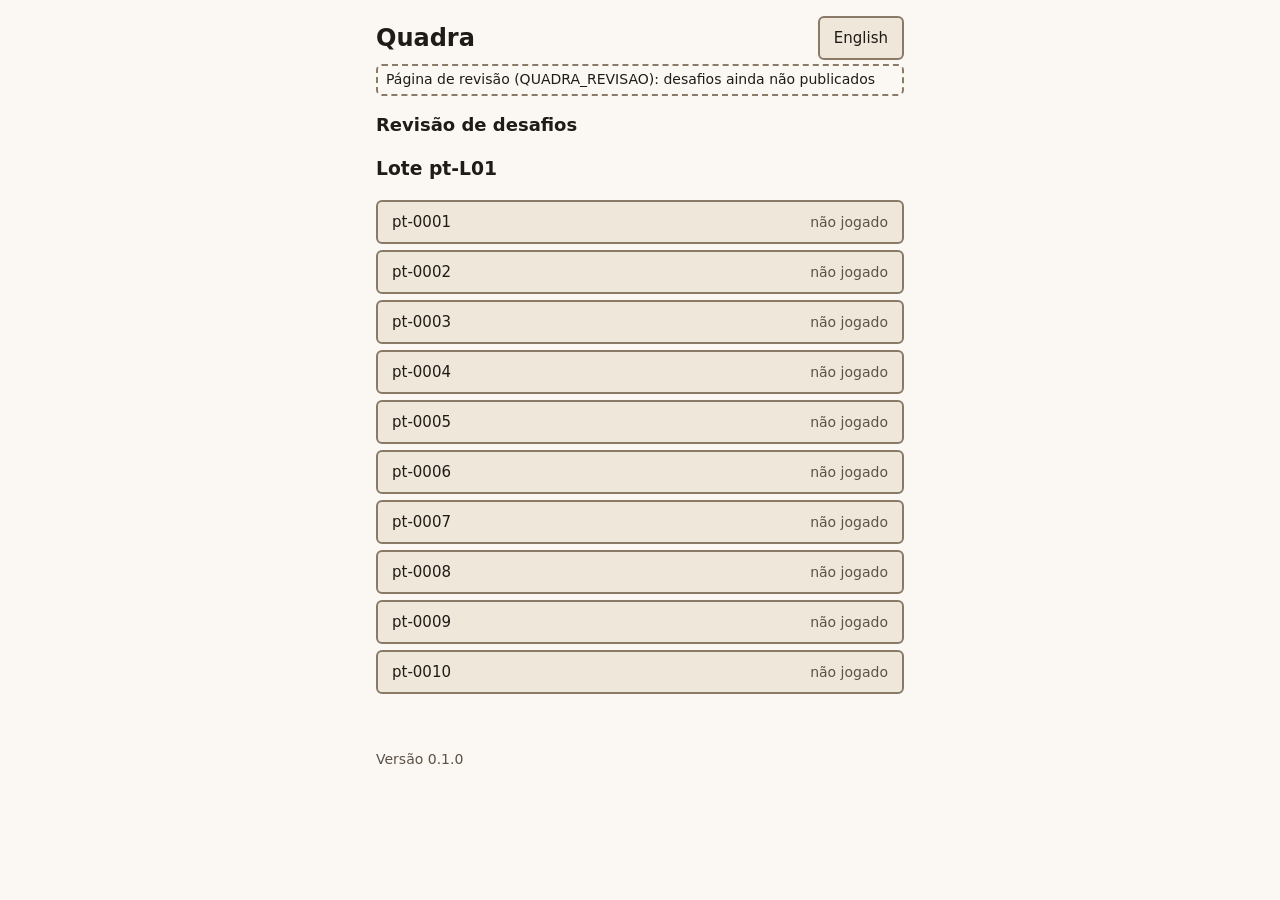
==== revisao/index.html @ 159431f7 "Prévia 1 do Quadra (fase 3, Marco 1): produção em breve e página de revisão às cegas Build de painei" ====
<!doctype html>
<html lang="pt-BR">
  <head>
    <meta charset="UTF-8" />
    <meta name="viewport" content="width=device-width, initial-scale=1" />
    <meta
      http-equiv="Content-Security-Policy"
      content="default-src 'self'; script-src 'self'; style-src 'self'; img-src 'self'; connect-src 'self'; worker-src 'self'; manifest-src 'self'; object-src 'none'; base-uri 'none'; form-action 'none'"
    />
    <!-- Fase de teste: fora dos buscadores. Retirar esta marcação só por decisão do usuário (G3). -->
    <meta name="robots" content="noindex, nofollow" />
    <!-- Favicon provisório próprio (public/favicon.svg): sem ele o navegador pede /favicon.ico e recebe 404. Cabe na CSP (img-src 'self'). -->
    <link rel="icon" type="image/svg+xml" href="./favicon.svg" />
    <title>Quadra</title>
    <script type="module" crossorigin src="./assets/index-BoMwtUjF.js"></script>
    <link rel="stylesheet" crossorigin href="./assets/index-Cbk1GXVR.css">
  </head>
  <body>
    <div id="app"></div>
  </body>
</html>
---- revisao/assets/index-Cbk1GXVR.css ----
:root{--fundo:#fbf8f3;--texto:#1f1b16;--texto-suave:#5c5247;--peca:#efe7da;--peca-borda:#8a7b69;--selecionada:#3b2f25;--sobre-selecionada:#fff;--foco:#b3471d;--nivel-1:#f4b183;--nivel-1-texto:#1a1a1a;--nivel-2:#c0392b;--nivel-2-texto:#fff;--nivel-3:#7a4e2d;--nivel-3-texto:#fff;--nivel-4:#2e2e2e;--nivel-4-texto:#fff}*{box-sizing:border-box}html{--lightningcss-light:initial;--lightningcss-dark: ;color-scheme:light}body{background:var(--fundo);color:var(--texto);margin:0;font:16px/1.4 system-ui,-apple-system,Segoe UI,Roboto,sans-serif}main{max-width:560px;margin:0 auto;padding:8px}h1{margin:0;font-size:24px;line-height:40px}h2{margin:16px 0 8px;font-size:18px}p{margin:8px 0}:focus-visible{outline:3px solid var(--foco);outline-offset:2px}[tabindex="-1"]:focus{outline:none}.cabecalho{justify-content:space-between;align-items:center;gap:8px;display:flex}.rotulo-modo{border:2px dashed var(--peca-borda);border-radius:6px;margin:4px 0 8px;padding:4px 8px;font-size:14px}.rodape{color:var(--texto-suave);margin-top:24px;font-size:14px}.botao{border:2px solid var(--peca-borda);background:var(--peca);min-height:44px;color:var(--texto);font:inherit;cursor:pointer;border-radius:6px;padding:8px 14px;font-size:15px}.botao.primario{border-color:var(--selecionada);background:var(--selecionada);color:var(--sobre-selecionada);font-weight:700}.botao[aria-disabled=true]{color:var(--texto-suave);cursor:default;border-style:dashed}.botao.primario[aria-disabled=true]{background:var(--peca)}.lista{gap:6px;margin:0;padding:0;list-style:none;display:grid}.item-lista{text-align:left;justify-content:space-between;align-items:center;gap:8px;width:100%;display:flex}.item-situacao{color:var(--texto-suave);font-size:14px}.dica{margin:8px 0 4px}.erros{align-items:center;gap:8px;margin:4px 0 8px;display:flex}.marcas-erro{letter-spacing:2px}.grupos:empty{display:none}.grupo{text-align:center;border-radius:6px;flex-direction:column;justify-content:center;align-items:center;min-height:56px;margin-bottom:6px;padding:4px 6px;line-height:1.2;display:flex}.grupo-nivel{gap:6px;font-size:12px;display:flex}.grupo-nome{font-size:14px}.grupo-palavras{font-size:12px}.grupo.nivel-1{background:var(--nivel-1);color:var(--nivel-1-texto)}.grupo.nivel-2{background:var(--nivel-2);color:var(--nivel-2-texto)}.grupo.nivel-3{background:var(--nivel-3);color:var(--nivel-3-texto)}.grupo.nivel-4{background:var(--nivel-4);color:var(--nivel-4-texto)}.grade{grid-template-columns:repeat(4,minmax(0,1fr));grid-auto-rows:56px;gap:6px;display:grid}.grade:empty{display:none}.peca{border:2px solid var(--peca-borda);background:var(--peca);min-width:0;color:var(--texto);font:inherit;text-align:center;word-break:keep-all;-webkit-hyphens:manual;hyphens:manual;cursor:pointer;border-radius:6px;justify-content:center;align-items:center;padding:2px;font-weight:700;line-height:1.15;display:flex;overflow:hidden}.peca.selecionada{border-color:var(--selecionada);background:var(--selecionada);color:var(--sobre-selecionada);box-shadow:inset 0 0 0 3px var(--sobre-selecionada)}.tam-15 .peca{font-size:15px}.tam-14 .peca{font-size:14px}.tam-13 .peca{font-size:13px}.tam-12 .peca{font-size:12px}.tam-11 .peca{font-size:11px}.mensagem{min-height:24px;margin:8px 0}.acoes{gap:6px;margin:8px 0;display:flex}.acoes .botao{flex:1;padding-left:6px;padding-right:6px}.acoes-fim{flex-wrap:wrap;gap:6px;margin:8px 0;display:flex}.confirmacao{border:2px solid var(--selecionada);border-radius:6px;margin:8px 0;padding:8px}.confirmacao .acoes{margin-bottom:0}.emojis{margin:8px 0;font-size:22px;line-height:1.3}.campo{margin:12px 0 4px;display:block}.texto-livre{border:2px solid var(--peca-borda);background:var(--fundo);width:100%;min-height:88px;color:var(--texto);font:inherit;border-radius:6px;padding:8px;display:block}@media (min-width:600px){main{padding:16px}.grade{grid-auto-rows:72px}}
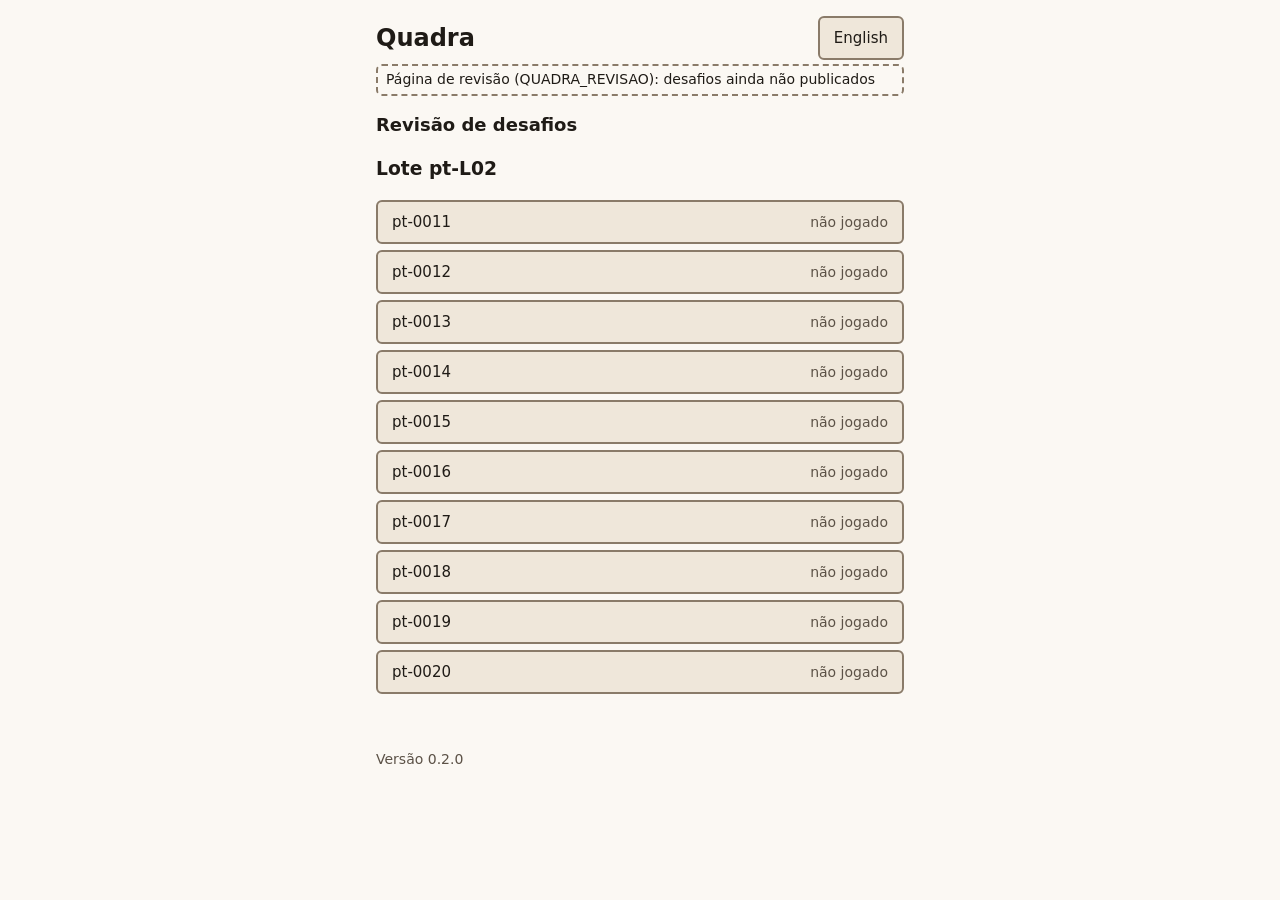
==== commit 74fffca7: "Prévia 2 do Quadra (fase 4): produção em breve com PWA e revisão dos lotes pt-L02 e en-L01 Build de " ====
--- a/revisao/index.html
+++ b/revisao/index.html
@@ -11,9 +11,12 @@
     <meta name="robots" content="noindex, nofollow" />
     <!-- Favicon provisório próprio (public/favicon.svg): sem ele o navegador pede /favicon.ico e recebe 404. Cabe na CSP (img-src 'self'). -->
     <link rel="icon" type="image/svg+xml" href="./favicon.svg" />
+    <!-- PWA: o link do manifesto entra só pelo plugin (nos modos sem plugin daria 404). theme-color e apple-touch-icon valem em todos os modos (public/ é copiado em todos). -->
+    <meta name="theme-color" content="#FBF8F3" />
+    <link rel="apple-touch-icon" href="./icone-180.png" />
     <title>Quadra</title>
-    <script type="module" crossorigin src="./assets/index-BoMwtUjF.js"></script>
-    <link rel="stylesheet" crossorigin href="./assets/index-Cbk1GXVR.css">
+    <script type="module" crossorigin src="./assets/index-DFW7UfcZ.js"></script>
+    <link rel="stylesheet" crossorigin href="./assets/index-DOQFc3HQ.css">
   </head>
   <body>
     <div id="app"></div>
--- a/revisao/assets/index-DOQFc3HQ.css
+++ b/revisao/assets/index-DOQFc3HQ.css
@@ -0,0 +1 @@
+:root{--fundo:#fbf8f3;--texto:#1f1b16;--texto-suave:#5c5247;--peca:#efe7da;--peca-borda:#8a7b69;--selecionada:#3b2f25;--sobre-selecionada:#fff;--foco:#b3471d;--nivel-1:#f4b183;--nivel-1-texto:#1a1a1a;--nivel-2:#c0392b;--nivel-2-texto:#fff;--nivel-3:#7a4e2d;--nivel-3-texto:#fff;--nivel-4:#2e2e2e;--nivel-4-texto:#fff}*{box-sizing:border-box}html{--lightningcss-light:initial;--lightningcss-dark: ;color-scheme:light}body{background:var(--fundo);color:var(--texto);margin:0;font:16px/1.4 system-ui,-apple-system,Segoe UI,Roboto,sans-serif}main{max-width:560px;margin:0 auto;padding:8px}h1{margin:0;font-size:24px;line-height:40px}h2{margin:16px 0 8px;font-size:18px}p{margin:8px 0}:focus-visible{outline:3px solid var(--foco);outline-offset:2px}[tabindex="-1"]:focus{outline:none}.cabecalho{flex-wrap:wrap;justify-content:space-between;align-items:center;gap:8px;display:flex}.rotulo-modo{border:2px dashed var(--peca-borda);border-radius:6px;margin:4px 0 8px;padding:4px 8px;font-size:14px}.rodape{color:var(--texto-suave);margin-top:24px;font-size:14px}.botao{border:2px solid var(--peca-borda);background:var(--peca);min-height:44px;color:var(--texto);font:inherit;cursor:pointer;border-radius:6px;padding:8px 14px;font-size:15px}.botao.primario{border-color:var(--selecionada);background:var(--selecionada);color:var(--sobre-selecionada);font-weight:700}.botao[aria-disabled=true]{color:var(--texto-suave);cursor:default;border-style:dashed}.botao.primario[aria-disabled=true]{background:var(--peca)}.lista{gap:6px;margin:0;padding:0;list-style:none;display:grid}.item-lista{text-align:left;justify-content:space-between;align-items:center;gap:8px;width:100%;display:flex}.item-situacao{color:var(--texto-suave);font-size:14px}.dica{margin:8px 0 4px}.erros{align-items:center;gap:8px;margin:4px 0 8px;display:flex}.marcas-erro{letter-spacing:2px}.grupos:empty{display:none}.grupo{text-align:center;border-radius:6px;flex-direction:column;justify-content:center;align-items:center;min-height:56px;margin-bottom:6px;padding:4px 6px;line-height:1.2;display:flex}.grupo-nivel{gap:6px;font-size:12px;display:flex}.grupo-nome{overflow-wrap:anywhere;font-size:14px}.grupo-palavras{overflow-wrap:anywhere;font-size:12px}.grupo.nivel-1{background:var(--nivel-1);color:var(--nivel-1-texto)}.grupo.nivel-2{background:var(--nivel-2);color:var(--nivel-2-texto)}.grupo.nivel-3{background:var(--nivel-3);color:var(--nivel-3-texto)}.grupo.nivel-4{background:var(--nivel-4);color:var(--nivel-4-texto)}.grade{grid-template-columns:repeat(4,minmax(0,1fr));grid-auto-rows:56px;gap:6px;display:grid}.grade:empty{display:none}.peca{border:2px solid var(--peca-borda);background:var(--peca);min-width:0;color:var(--texto);font:inherit;text-align:center;word-break:keep-all;-webkit-hyphens:manual;hyphens:manual;cursor:pointer;border-radius:6px;justify-content:center;align-items:center;padding:2px;font-weight:700;line-height:1.15;display:flex;overflow:hidden}.peca.selecionada{border-color:var(--selecionada);background:var(--selecionada);color:var(--sobre-selecionada);box-shadow:inset 0 0 0 3px var(--sobre-selecionada)}.tam-15 .peca{font-size:15px}.tam-14 .peca{font-size:14px}.tam-13 .peca{font-size:13px}.tam-12 .peca{font-size:12px}.tam-11 .peca{font-size:11px}.mensagem{min-height:24px;margin:8px 0}.acoes{flex-wrap:wrap;gap:6px;margin:8px 0;display:flex}.acoes .botao{flex:1;padding-left:6px;padding-right:6px}.acoes-fim{flex-wrap:wrap;gap:6px;margin:8px 0;display:flex}.confirmacao{border:2px solid var(--selecionada);border-radius:6px;margin:8px 0;padding:8px}.confirmacao .acoes{margin-bottom:0}.emojis{margin:8px 0;font-size:22px;line-height:1.3}.campo{margin:12px 0 4px;display:block}.texto-livre{border:2px solid var(--peca-borda);background:var(--fundo);width:100%;min-height:88px;color:var(--texto);font:inherit;border-radius:6px;padding:8px;display:block}@media (min-width:600px){main{padding:16px}.grade{grid-auto-rows:72px}}.numero{color:var(--texto-suave);margin:4px 0;font-size:14px}.avisos:empty,.aviso-versao:empty{display:none}.aviso-versao{border:2px solid var(--selecionada);border-radius:6px;margin:4px 0;padding:8px;font-size:14px}.aviso-versao p{margin:0 0 6px}.aviso-versao .acoes{margin:0}.aviso{border:2px solid var(--peca-borda);border-radius:6px;margin:4px 0;padding:6px 8px;font-size:14px}.rotulo-modo[hidden]{display:none}.estatisticas{grid-template-columns:repeat(auto-fit,minmax(72px,1fr));gap:6px;margin:8px 0;display:grid}.estatistica{text-align:center}.estatistica dt{color:var(--texto-suave);overflow-wrap:anywhere;font-size:12px}.estatistica dd{margin:0;font-size:20px;font-weight:700}.contagem{color:var(--texto-suave)}.novo-dia{border:2px solid var(--selecionada);border-radius:6px;margin:8px 0;padding:8px}.novo-dia .botao{width:100%}.navegacao{flex-wrap:wrap;gap:6px;margin:4px 0 8px;display:flex}.navegacao .botao{flex:auto;padding:8px;font-size:14px}.dialogo{border:2px solid var(--selecionada);background:var(--fundo);width:calc(100% - 16px);max-width:520px;max-height:calc(100% - 16px);color:var(--texto);border-radius:8px;padding:16px;overflow:auto}.dialogo::backdrop{background:#1f1b1699}.dialogo h2{margin-top:0}.dialogo ol{margin:8px 0;padding-left:24px}.dialogo li{margin:4px 0}.legenda{gap:6px;margin:8px 0;padding:0;list-style:none;display:grid}.legenda .grupo{flex-direction:row;gap:8px;min-height:44px;margin:0;font-size:14px;font-weight:700}.distribuicao{grid-template-columns:repeat(auto-fit,minmax(88px,1fr));gap:6px;margin:8px 0;display:grid}.dialogo .versao{color:var(--texto-suave);font-size:14px}.dialogo .acoes-fim .botao{flex:1}
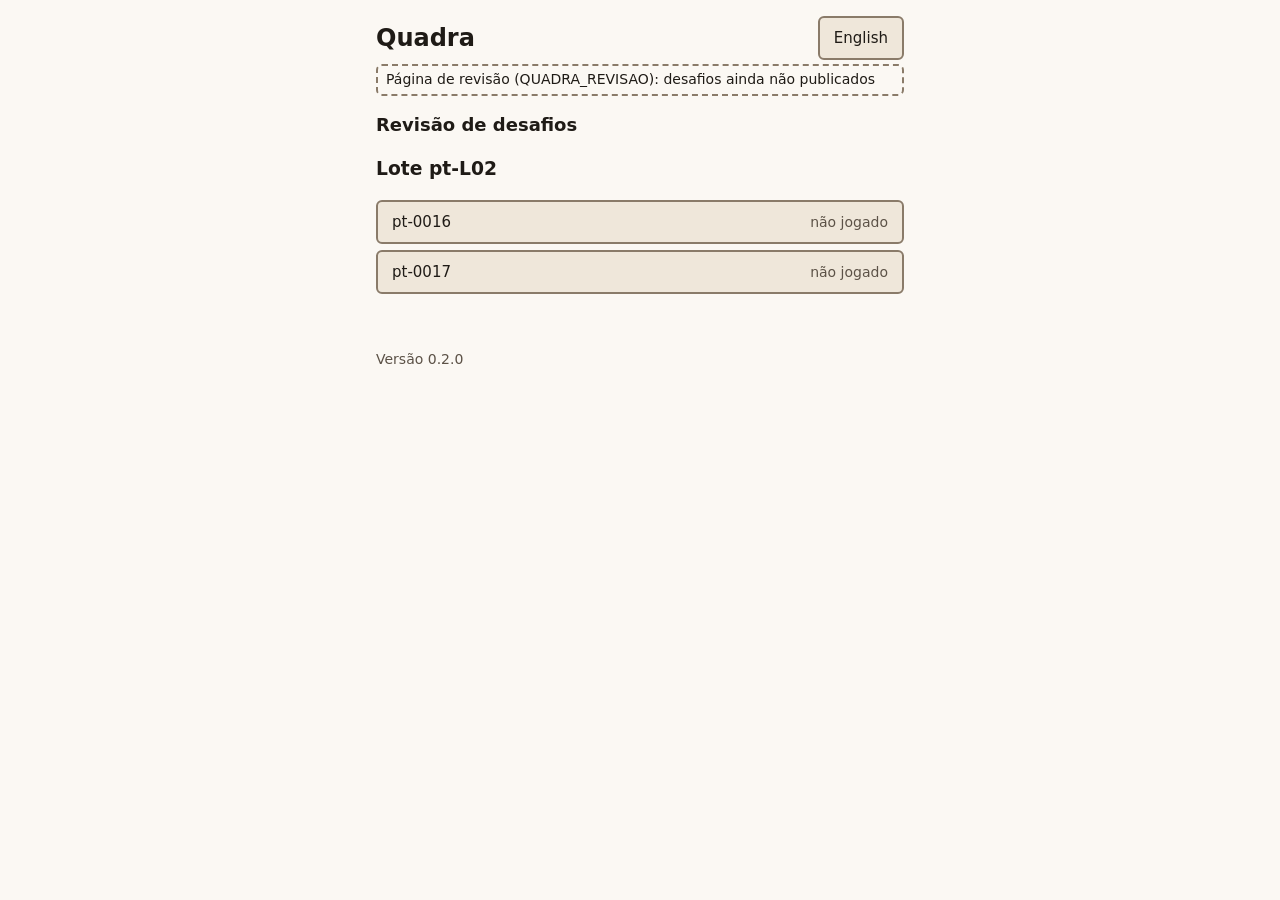
==== commit 673417f4: "Prévia 4 do Quadra (fase 4): revisão do pt-0016 e do pt-0017 corrigidos; produção em breve com 18 de" ====
--- a/revisao/index.html
+++ b/revisao/index.html
@@ -15,8 +15,8 @@
     <meta name="theme-color" content="#FBF8F3" />
     <link rel="apple-touch-icon" href="./icone-180.png" />
     <title>Quadra</title>
-    <script type="module" crossorigin src="./assets/index-DFW7UfcZ.js"></script>
-    <link rel="stylesheet" crossorigin href="./assets/index-DOQFc3HQ.css">
+    <script type="module" crossorigin src="./assets/index-Bf_9xXaE.js"></script>
+    <link rel="stylesheet" crossorigin href="./assets/index-CRuHDj0l.css">
   </head>
   <body>
     <div id="app"></div>
--- a/revisao/assets/index-CRuHDj0l.css
+++ b/revisao/assets/index-CRuHDj0l.css
@@ -0,0 +1 @@
+:root{--fundo:#fbf8f3;--texto:#1f1b16;--texto-suave:#5c5247;--peca:#efe7da;--peca-borda:#8a7b69;--selecionada:#3b2f25;--sobre-selecionada:#fff;--foco:#b3471d;--nivel-1:#f4b183;--nivel-1-texto:#1a1a1a;--nivel-2:#c0392b;--nivel-2-texto:#fff;--nivel-3:#7a4e2d;--nivel-3-texto:#fff;--nivel-4:#2e2e2e;--nivel-4-texto:#fff}*{box-sizing:border-box}html{--lightningcss-light:initial;--lightningcss-dark: ;color-scheme:light}body{background:var(--fundo);color:var(--texto);margin:0;font:16px/1.4 system-ui,-apple-system,Segoe UI,Roboto,sans-serif}main{max-width:560px;margin:0 auto;padding:8px}h1{margin:0;font-size:24px;line-height:40px}h2{margin:16px 0 8px;font-size:18px}p{margin:8px 0}:focus-visible{outline:3px solid var(--foco);outline-offset:2px}[tabindex="-1"]:focus{outline:none}.cabecalho{flex-wrap:wrap;justify-content:space-between;align-items:center;gap:8px;display:flex}.rotulo-modo{border:2px dashed var(--peca-borda);border-radius:6px;margin:4px 0 8px;padding:4px 8px;font-size:14px}.rodape{color:var(--texto-suave);margin-top:24px;font-size:14px}.botao{border:2px solid var(--peca-borda);background:var(--peca);min-height:44px;color:var(--texto);font:inherit;cursor:pointer;border-radius:6px;padding:8px 14px;font-size:15px}.botao.primario{border-color:var(--selecionada);background:var(--selecionada);color:var(--sobre-selecionada);font-weight:700}.botao[aria-disabled=true]{color:var(--texto-suave);cursor:default;border-style:dashed}.botao.primario[aria-disabled=true]{background:var(--peca)}.lista{gap:6px;margin:0;padding:0;list-style:none;display:grid}.item-lista{text-align:left;justify-content:space-between;align-items:center;gap:8px;width:100%;display:flex}.item-situacao{color:var(--texto-suave);font-size:14px}.dica{margin:4px 0;font-size:15px}.erros{align-items:center;gap:8px;margin:4px 0 8px;display:flex}.marcas-erro{letter-spacing:2px}.grupos:empty{display:none}.grupo{text-align:center;border-radius:6px;flex-direction:column;justify-content:center;align-items:center;min-height:56px;margin-bottom:6px;padding:4px 6px;line-height:1.2;display:flex}.grupo-nivel{gap:6px;font-size:12px;display:flex}.grupo-nome{overflow-wrap:anywhere;font-size:14px}.grupo-palavras{overflow-wrap:anywhere;font-size:12px}.grupo.nivel-1{background:var(--nivel-1);color:var(--nivel-1-texto)}.grupo.nivel-2{background:var(--nivel-2);color:var(--nivel-2-texto)}.grupo.nivel-3{background:var(--nivel-3);color:var(--nivel-3-texto)}.grupo.nivel-4{background:var(--nivel-4);color:var(--nivel-4-texto)}.grade{grid-template-columns:repeat(4,minmax(0,1fr));grid-auto-rows:56px;gap:6px;display:grid}.grade:empty{display:none}.peca{border:2px solid var(--peca-borda);background:var(--peca);min-width:0;color:var(--texto);font:inherit;text-align:center;word-break:keep-all;-webkit-hyphens:manual;hyphens:manual;cursor:pointer;border-radius:6px;justify-content:center;align-items:center;padding:2px;font-weight:700;line-height:1.15;display:flex;overflow:hidden}.peca.selecionada{border-color:var(--selecionada);background:var(--selecionada);color:var(--sobre-selecionada);box-shadow:inset 0 0 0 3px var(--sobre-selecionada)}.tam-15 .peca{font-size:15px}.tam-14 .peca{font-size:14px}.tam-13 .peca{font-size:13px}.tam-12 .peca{font-size:12px}.tam-11 .peca{font-size:11px}.mensagem{min-height:24px;margin:8px 0}.acoes{flex-wrap:wrap;gap:6px;margin:8px 0;display:flex}.acoes .botao{flex:1;padding-left:6px;padding-right:6px}.acoes-fim{flex-wrap:wrap;gap:6px;margin:8px 0;display:flex}.confirmacao{border:2px solid var(--selecionada);border-radius:6px;margin:8px 0;padding:8px}.confirmacao .acoes{margin-bottom:0}.emojis{margin:8px 0;font-size:22px;line-height:1.3}.campo{margin:12px 0 4px;display:block}.texto-livre{border:2px solid var(--peca-borda);background:var(--fundo);width:100%;min-height:88px;color:var(--texto);font:inherit;border-radius:6px;padding:8px;display:block}@media (min-width:600px){main{padding:16px}.grade{grid-auto-rows:72px}}.numero{color:var(--texto-suave);margin:4px 0;font-size:14px}.avisos:empty,.aviso-versao:empty{display:none}.aviso-versao{border:2px solid var(--selecionada);border-radius:6px;margin:4px 0;padding:8px;font-size:14px}.aviso-versao p{margin:0 0 6px}.aviso-versao .acoes{margin:0}.aviso{border:2px solid var(--peca-borda);border-radius:6px;margin:4px 0;padding:6px 8px;font-size:14px}.rotulo-modo[hidden]{display:none}.estatisticas{grid-template-columns:repeat(auto-fit,minmax(72px,1fr));gap:6px;margin:8px 0;display:grid}.estatistica{text-align:center}.estatistica dt{color:var(--texto-suave);overflow-wrap:anywhere;font-size:12px}.estatistica dd{margin:0;font-size:20px;font-weight:700}.contagem{color:var(--texto-suave)}.novo-dia{border:2px solid var(--selecionada);border-radius:6px;margin:8px 0;padding:8px}.novo-dia .botao{width:100%}.navegacao{flex-wrap:wrap;gap:6px;margin:4px 0 8px;display:flex}.navegacao .botao{flex:auto;padding:8px;font-size:14px}.dialogo{border:2px solid var(--selecionada);background:var(--fundo);width:calc(100% - 16px);max-width:520px;max-height:calc(100% - 16px);color:var(--texto);border-radius:8px;padding:16px;overflow:auto}.dialogo::backdrop{background:#1f1b1699}.dialogo h2{margin-top:0}.dialogo ol{margin:8px 0;padding-left:24px}.dialogo li{margin:4px 0}.legenda{gap:6px;margin:8px 0;padding:0;list-style:none;display:grid}.legenda .grupo{flex-direction:row;gap:8px;min-height:44px;margin:0;font-size:14px;font-weight:700}.distribuicao{grid-template-columns:repeat(auto-fit,minmax(88px,1fr));gap:6px;margin:8px 0;display:grid}.dialogo .versao{color:var(--texto-suave);font-size:14px}.dialogo .acoes-fim .botao{flex:1}
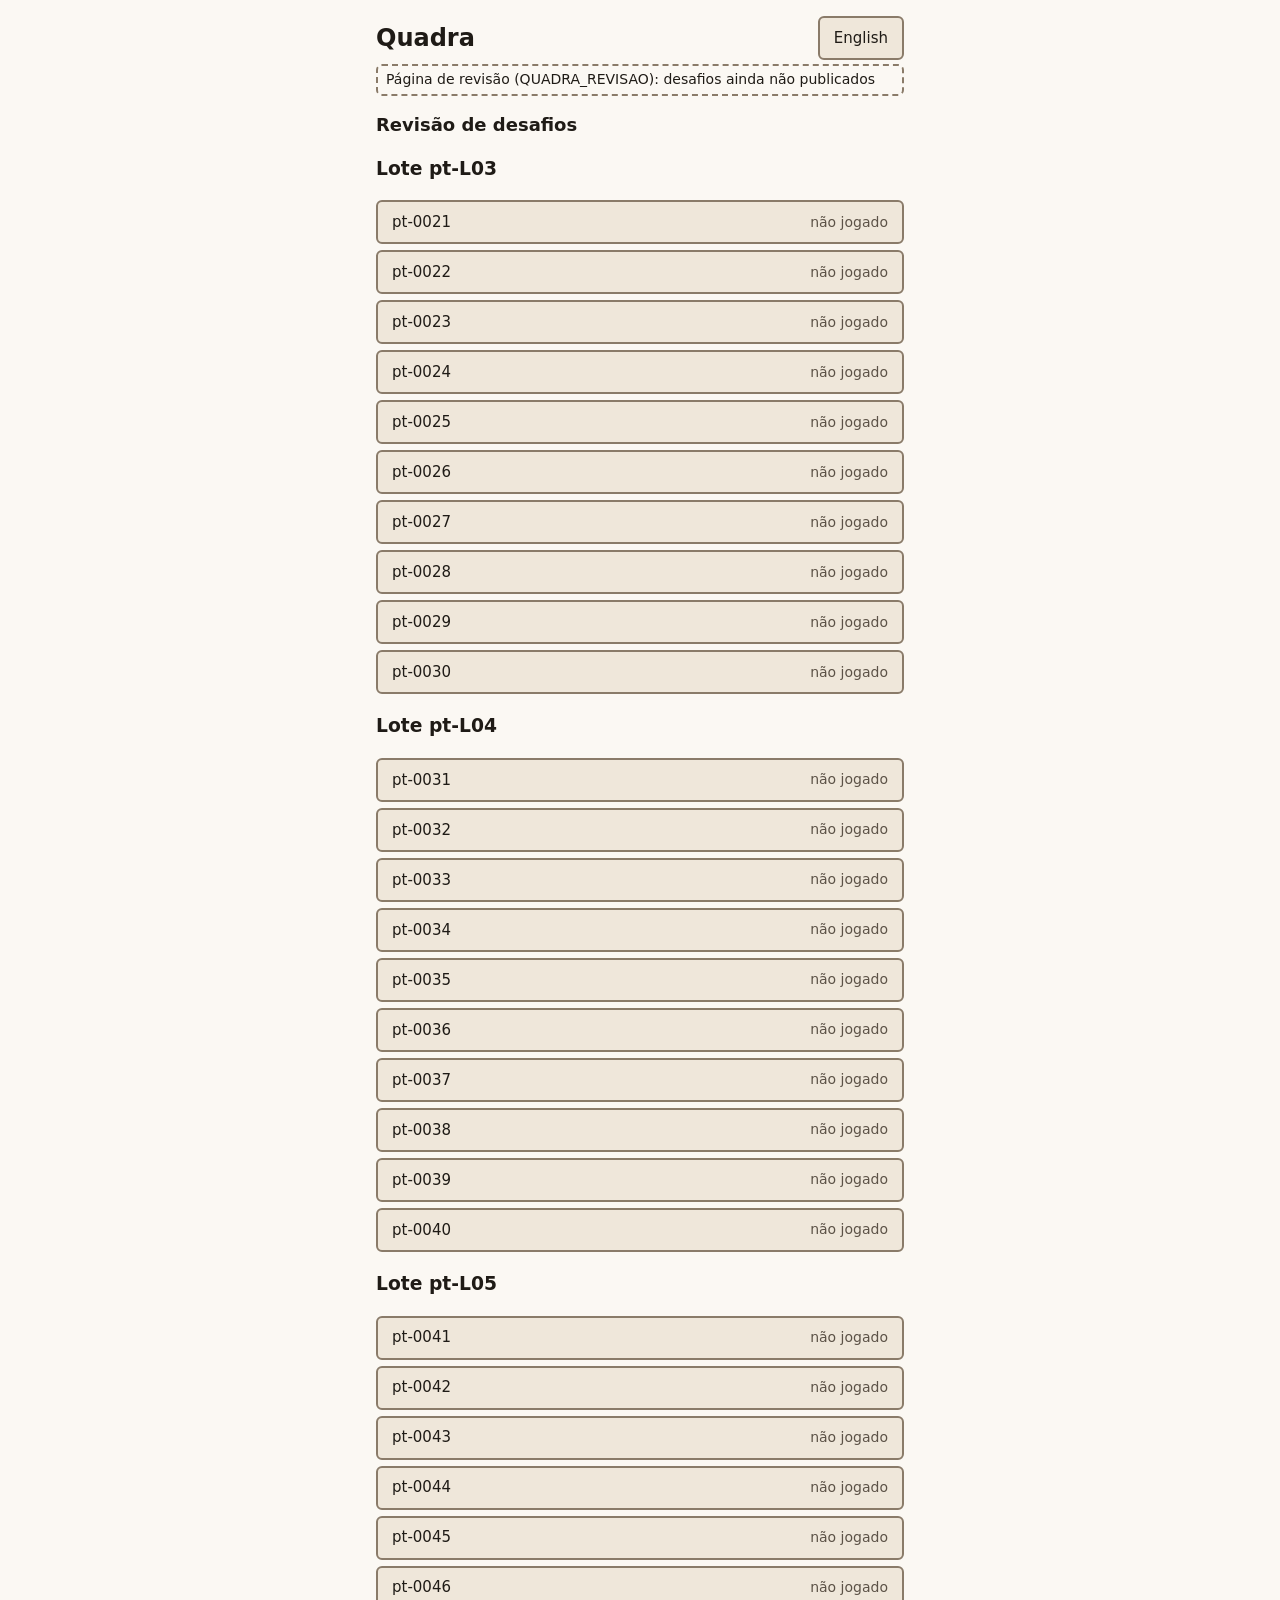
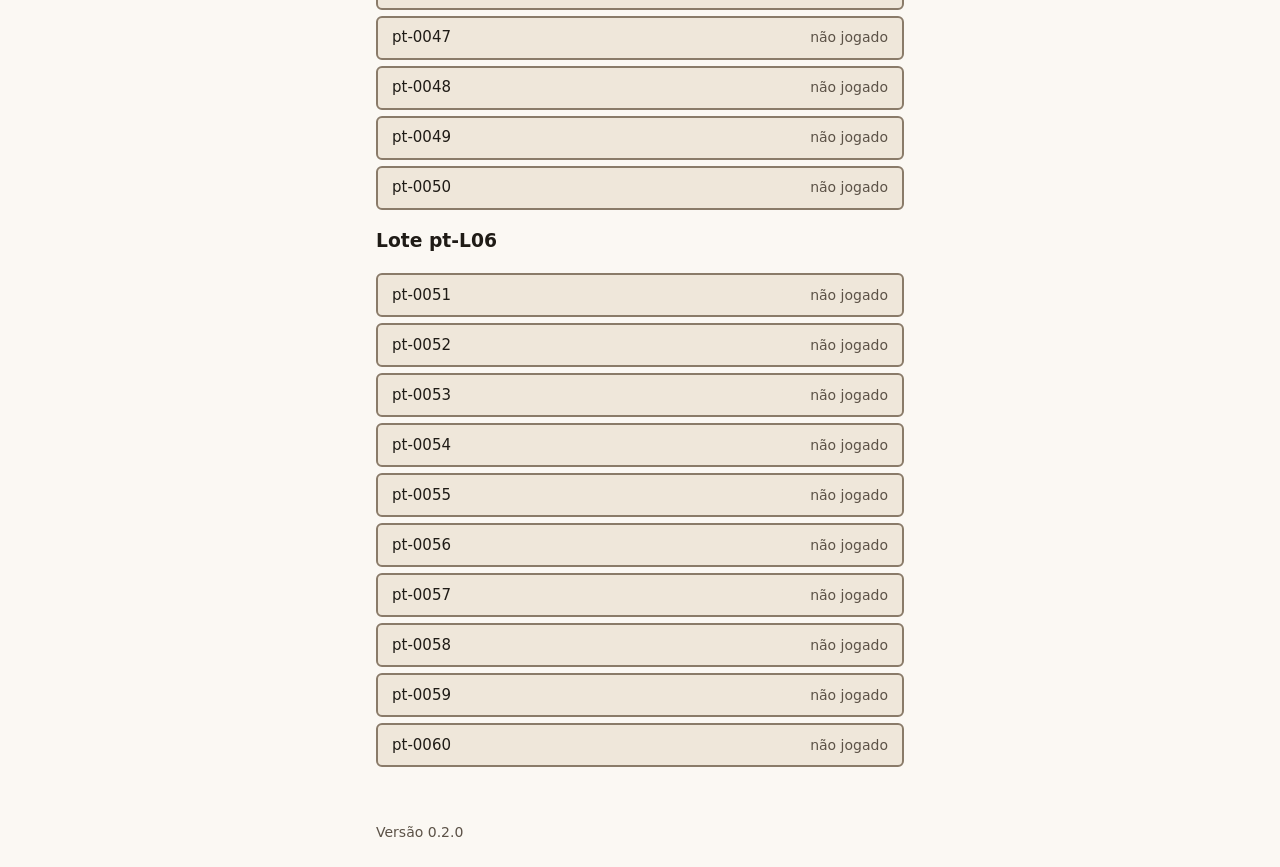
==== commit 991aad77: "Prévia 5 do Quadra: revisão dos lotes pt-L03 a pt-L06; produção em breve Build de paineis-gerenciais" ====
--- a/revisao/index.html
+++ b/revisao/index.html
@@ -15,8 +15,8 @@
     <meta name="theme-color" content="#FBF8F3" />
     <link rel="apple-touch-icon" href="./icone-180.png" />
     <title>Quadra</title>
-    <script type="module" crossorigin src="./assets/index-Bf_9xXaE.js"></script>
-    <link rel="stylesheet" crossorigin href="./assets/index-CRuHDj0l.css">
+    <script type="module" crossorigin src="./assets/index-DJjnu0QU.js"></script>
+    <link rel="stylesheet" crossorigin href="./assets/index-mqskF7Hh.css">
   </head>
   <body>
     <div id="app"></div>
--- a/revisao/assets/index-mqskF7Hh.css
+++ b/revisao/assets/index-mqskF7Hh.css
@@ -0,0 +1 @@
+:root{--fundo:#fbf8f3;--texto:#1f1b16;--texto-suave:#5c5247;--peca:#efe7da;--peca-borda:#8a7b69;--selecionada:#3b2f25;--sobre-selecionada:#fff;--foco:#b3471d;--nivel-1:#f4b183;--nivel-1-texto:#1a1a1a;--nivel-2:#c0392b;--nivel-2-texto:#fff;--nivel-3:#7a4e2d;--nivel-3-texto:#fff;--nivel-4:#2e2e2e;--nivel-4-texto:#fff}*{box-sizing:border-box}html{--lightningcss-light:initial;--lightningcss-dark: ;color-scheme:light}body{background:var(--fundo);color:var(--texto);margin:0;font:16px/1.4 system-ui,-apple-system,Segoe UI,Roboto,sans-serif}main{max-width:560px;margin:0 auto;padding:8px}h1{margin:0;font-size:24px;line-height:40px}h2{margin:16px 0 8px;font-size:18px}p{margin:8px 0}:focus-visible{outline:3px solid var(--foco);outline-offset:2px}[tabindex="-1"]:focus{outline:none}.cabecalho{flex-wrap:wrap;justify-content:space-between;align-items:center;gap:8px;display:flex}.rotulo-modo{border:2px dashed var(--peca-borda);border-radius:6px;margin:4px 0 8px;padding:4px 8px;font-size:14px}.rodape{color:var(--texto-suave);margin-top:24px;font-size:14px}.botao{border:2px solid var(--peca-borda);background:var(--peca);min-height:44px;color:var(--texto);font:inherit;cursor:pointer;border-radius:6px;padding:8px 14px;font-size:15px}.botao.primario{border-color:var(--selecionada);background:var(--selecionada);color:var(--sobre-selecionada);font-weight:700}.botao[aria-disabled=true]{color:var(--texto-suave);cursor:default;border-style:dashed}.botao.primario[aria-disabled=true]{background:var(--peca)}.lista{gap:6px;margin:0;padding:0;list-style:none;display:grid}.item-lista{text-align:left;justify-content:space-between;align-items:center;gap:8px;width:100%;display:flex}.item-situacao{color:var(--texto-suave);font-size:14px}.dica{margin:4px 0;font-size:15px}.erros{align-items:center;gap:8px;margin:4px 0 8px;display:flex}.marcas-erro{letter-spacing:2px}.grupos:empty{display:none}.grupo{text-align:center;border-radius:6px;flex-direction:column;justify-content:center;align-items:center;min-height:56px;margin-bottom:6px;padding:4px 6px;line-height:1.2;display:flex}.grupo-nivel{gap:6px;font-size:12px;display:flex}.grupo-nome{overflow-wrap:anywhere;font-size:14px}.grupo-palavras{overflow-wrap:anywhere;font-size:12px}.grupo.nivel-1{background:var(--nivel-1);color:var(--nivel-1-texto)}.grupo.nivel-2{background:var(--nivel-2);color:var(--nivel-2-texto)}.grupo.nivel-3{background:var(--nivel-3);color:var(--nivel-3-texto)}.grupo.nivel-4{background:var(--nivel-4);color:var(--nivel-4-texto)}.grade{grid-template-columns:repeat(4,minmax(0,1fr));grid-auto-rows:56px;gap:6px;display:grid}.grade:empty{display:none}.peca{border:2px solid var(--peca-borda);background:var(--peca);min-width:0;color:var(--texto);font:inherit;text-align:center;word-break:keep-all;-webkit-hyphens:manual;hyphens:manual;cursor:pointer;border-radius:6px;justify-content:center;align-items:center;padding:2px;font-weight:700;line-height:1.15;display:flex;overflow:hidden}.peca.selecionada{border-color:var(--selecionada);background:var(--selecionada);color:var(--sobre-selecionada);box-shadow:inset 0 0 0 3px var(--sobre-selecionada)}.tam-15 .peca{font-size:15px}.tam-14 .peca{font-size:14px}.tam-13 .peca{font-size:13px}.tam-12 .peca{font-size:12px}.tam-11 .peca{font-size:11px}.mensagem{min-height:24px;margin:8px 0}.acoes{flex-wrap:wrap;gap:6px;margin:8px 0;display:flex}.acoes .botao{flex:1;padding-left:6px;padding-right:6px}.acoes-fim{flex-wrap:wrap;gap:6px;margin:8px 0;display:flex}.confirmacao{border:2px solid var(--selecionada);border-radius:6px;margin:8px 0;padding:8px}.confirmacao .acoes{margin-bottom:0}.emojis{margin:8px 0;font-size:22px;line-height:1.3}.campo{margin:12px 0 4px;display:block}.texto-livre{border:2px solid var(--peca-borda);background:var(--fundo);width:100%;min-height:88px;color:var(--texto);font:inherit;border-radius:6px;padding:8px;display:block}@media (min-width:600px){main{padding:16px}.grade{grid-auto-rows:72px}}.numero{color:var(--texto-suave);margin:4px 0;font-size:14px}.avisos:empty,.aviso-versao:empty{display:none}.aviso-versao{border:2px solid var(--selecionada);border-radius:6px;margin:4px 0;padding:8px;font-size:14px}.aviso-versao p{margin:0 0 6px}.aviso-versao .acoes{margin:0}.aviso{border:2px solid var(--peca-borda);border-radius:6px;margin:4px 0;padding:6px 8px;font-size:14px}.rotulo-modo[hidden]{display:none}.estatisticas{grid-template-columns:repeat(auto-fit,minmax(72px,1fr));gap:6px;margin:8px 0;display:grid}.estatistica{text-align:center}.estatistica dt{color:var(--texto-suave);overflow-wrap:anywhere;font-size:12px}.estatistica dd{margin:0;font-size:20px;font-weight:700}.contagem{color:var(--texto-suave)}.glossario{margin:8px 0}.glossario h3{margin:8px 0 4px}.glossario-lista{overflow-wrap:anywhere;margin:0;padding-left:20px;font-size:14px}.glossario-lista li{margin:2px 0}.novo-dia{border:2px solid var(--selecionada);border-radius:6px;margin:8px 0;padding:8px}.novo-dia .botao{width:100%}.navegacao{flex-wrap:wrap;gap:6px;margin:4px 0 8px;display:flex}.navegacao .botao{flex:auto;padding:8px;font-size:14px}.dialogo{border:2px solid var(--selecionada);background:var(--fundo);width:calc(100% - 16px);max-width:520px;max-height:calc(100% - 16px);color:var(--texto);border-radius:8px;padding:16px;overflow:auto}.dialogo::backdrop{background:#1f1b1699}.dialogo h2{margin-top:0}.dialogo ol{margin:8px 0;padding-left:24px}.dialogo li{margin:4px 0}.legenda{gap:6px;margin:8px 0;padding:0;list-style:none;display:grid}.legenda .grupo{flex-direction:row;gap:8px;min-height:44px;margin:0;font-size:14px;font-weight:700}.distribuicao{grid-template-columns:repeat(auto-fit,minmax(88px,1fr));gap:6px;margin:8px 0;display:grid}.dialogo .versao{color:var(--texto-suave);font-size:14px}.dialogo .acoes-fim .botao{flex:1}
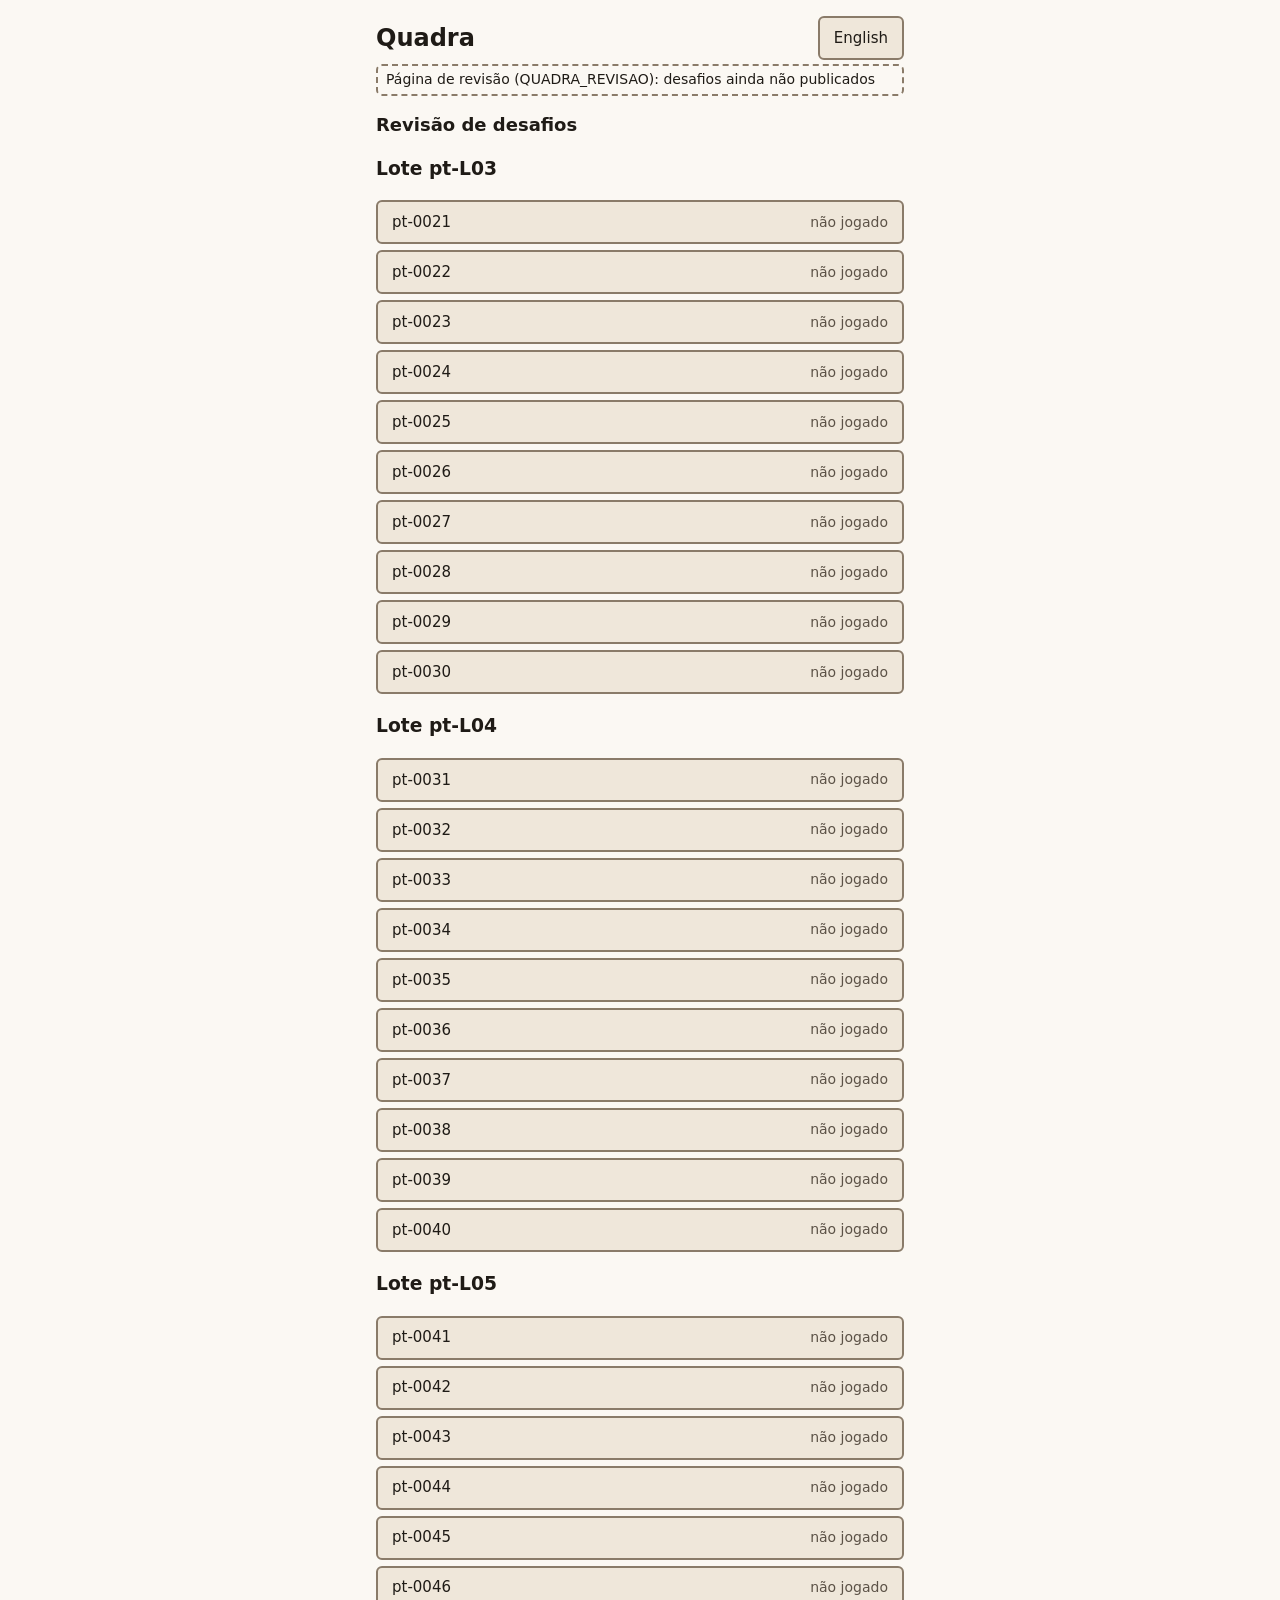
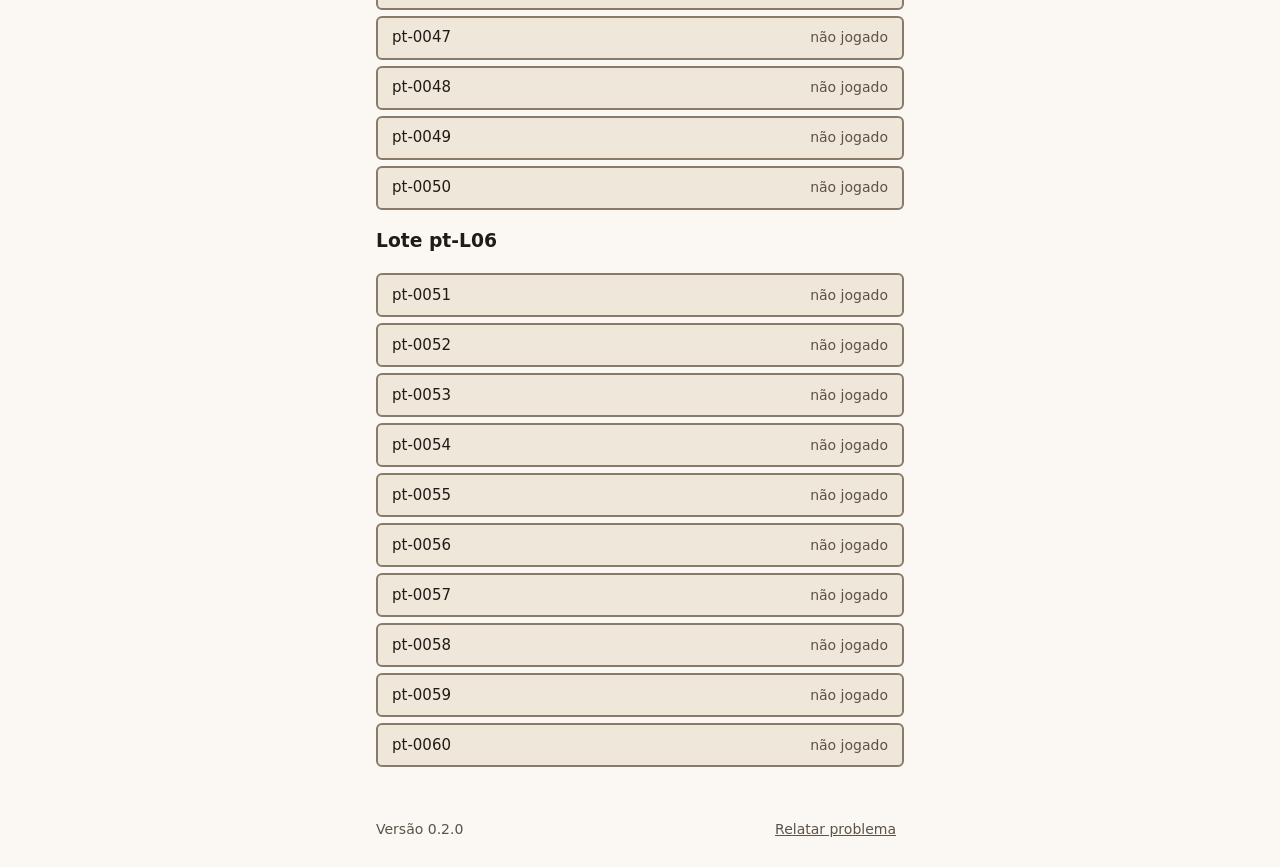
==== commit 3ac23a14: "Prévia 6 do Quadra: lotes pt-L03 a pt-L06 revisados pela regra do nível 4; botão Relatar problema; p" ====
--- a/revisao/index.html
+++ b/revisao/index.html
@@ -15,8 +15,8 @@
     <meta name="theme-color" content="#FBF8F3" />
     <link rel="apple-touch-icon" href="./icone-180.png" />
     <title>Quadra</title>
-    <script type="module" crossorigin src="./assets/index-DJjnu0QU.js"></script>
-    <link rel="stylesheet" crossorigin href="./assets/index-mqskF7Hh.css">
+    <script type="module" crossorigin src="./assets/index-Bu8lMhAT.js"></script>
+    <link rel="stylesheet" crossorigin href="./assets/index-B6UAnrW7.css">
   </head>
   <body>
     <div id="app"></div>
--- a/revisao/assets/index-B6UAnrW7.css
+++ b/revisao/assets/index-B6UAnrW7.css
@@ -0,0 +1 @@
+:root{--fundo:#fbf8f3;--texto:#1f1b16;--texto-suave:#5c5247;--peca:#efe7da;--peca-borda:#8a7b69;--selecionada:#3b2f25;--sobre-selecionada:#fff;--foco:#b3471d;--nivel-1:#f4b183;--nivel-1-texto:#1a1a1a;--nivel-2:#c0392b;--nivel-2-texto:#fff;--nivel-3:#7a4e2d;--nivel-3-texto:#fff;--nivel-4:#2e2e2e;--nivel-4-texto:#fff}*{box-sizing:border-box}html{--lightningcss-light:initial;--lightningcss-dark: ;color-scheme:light}body{background:var(--fundo);color:var(--texto);margin:0;font:16px/1.4 system-ui,-apple-system,Segoe UI,Roboto,sans-serif}main{max-width:560px;margin:0 auto;padding:8px}h1{margin:0;font-size:24px;line-height:40px}h2{margin:16px 0 8px;font-size:18px}p{margin:8px 0}:focus-visible{outline:3px solid var(--foco);outline-offset:2px}[tabindex="-1"]:focus{outline:none}.cabecalho{flex-wrap:wrap;justify-content:space-between;align-items:center;gap:8px;display:flex}.rotulo-modo{border:2px dashed var(--peca-borda);border-radius:6px;margin:4px 0 8px;padding:4px 8px;font-size:14px}.rodape{color:var(--texto-suave);flex-wrap:wrap;justify-content:space-between;align-items:center;gap:4px 12px;margin-top:8px;font-size:14px;display:flex}.botao-relato{min-width:44px;min-height:44px;color:var(--texto-suave);font:inherit;cursor:pointer;background:0 0;border:0;padding:0 8px;font-size:14px;text-decoration:underline}.botao{border:2px solid var(--peca-borda);background:var(--peca);min-height:44px;color:var(--texto);font:inherit;cursor:pointer;border-radius:6px;padding:8px 14px;font-size:15px}.botao.primario{border-color:var(--selecionada);background:var(--selecionada);color:var(--sobre-selecionada);font-weight:700}.botao[aria-disabled=true]{color:var(--texto-suave);cursor:default;border-style:dashed}.botao.primario[aria-disabled=true]{background:var(--peca)}.lista{gap:6px;margin:0;padding:0;list-style:none;display:grid}.item-lista{text-align:left;justify-content:space-between;align-items:center;gap:8px;width:100%;display:flex}.item-situacao{color:var(--texto-suave);font-size:14px}.dica{margin:4px 0;font-size:15px}.erros{align-items:center;gap:8px;margin:4px 0 8px;display:flex}.marcas-erro{letter-spacing:2px}.grupos:empty{display:none}.grupo{text-align:center;border-radius:6px;flex-direction:column;justify-content:center;align-items:center;min-height:56px;margin-bottom:6px;padding:4px 6px;line-height:1.2;display:flex}.grupo-nivel{gap:6px;font-size:12px;display:flex}.grupo-nome{overflow-wrap:anywhere;font-size:14px}.grupo-palavras{overflow-wrap:anywhere;font-size:12px}.grupo.nivel-1{background:var(--nivel-1);color:var(--nivel-1-texto)}.grupo.nivel-2{background:var(--nivel-2);color:var(--nivel-2-texto)}.grupo.nivel-3{background:var(--nivel-3);color:var(--nivel-3-texto)}.grupo.nivel-4{background:var(--nivel-4);color:var(--nivel-4-texto)}.grade{grid-template-columns:repeat(4,minmax(0,1fr));grid-auto-rows:56px;gap:6px;display:grid}.grade:empty{display:none}.peca{border:2px solid var(--peca-borda);background:var(--peca);min-width:0;color:var(--texto);font:inherit;text-align:center;word-break:keep-all;-webkit-hyphens:manual;hyphens:manual;cursor:pointer;border-radius:6px;justify-content:center;align-items:center;padding:2px;font-weight:700;line-height:1.15;display:flex;overflow:hidden}.peca.selecionada{border-color:var(--selecionada);background:var(--selecionada);color:var(--sobre-selecionada);box-shadow:inset 0 0 0 3px var(--sobre-selecionada)}.tam-15 .peca{font-size:15px}.tam-14 .peca{font-size:14px}.tam-13 .peca{font-size:13px}.tam-12 .peca{font-size:12px}.tam-11 .peca{font-size:11px}.mensagem{min-height:24px;margin:8px 0}.acoes{flex-wrap:wrap;gap:6px;margin:8px 0;display:flex}.acoes .botao{flex:1;padding-left:6px;padding-right:6px}.acoes-fim{flex-wrap:wrap;gap:6px;margin:8px 0;display:flex}.confirmacao{border:2px solid var(--selecionada);border-radius:6px;margin:8px 0;padding:8px}.confirmacao .acoes{margin-bottom:0}.emojis{margin:8px 0;font-size:22px;line-height:1.3}.campo{margin:12px 0 4px;display:block}.texto-livre{border:2px solid var(--peca-borda);background:var(--fundo);width:100%;min-height:88px;color:var(--texto);font:inherit;border-radius:6px;padding:8px;display:block}@media (min-width:600px){main{padding:16px}.grade{grid-auto-rows:72px}}.numero{color:var(--texto-suave);margin:4px 0;font-size:14px}.avisos:empty,.aviso-versao:empty{display:none}.aviso-versao{border:2px solid var(--selecionada);border-radius:6px;margin:4px 0;padding:8px;font-size:14px}.aviso-versao p{margin:0 0 6px}.aviso-versao .acoes{margin:0}.aviso{border:2px solid var(--peca-borda);border-radius:6px;margin:4px 0;padding:6px 8px;font-size:14px}.rotulo-modo[hidden]{display:none}.estatisticas{grid-template-columns:repeat(auto-fit,minmax(72px,1fr));gap:6px;margin:8px 0;display:grid}.estatistica{text-align:center}.estatistica dt{color:var(--texto-suave);overflow-wrap:anywhere;font-size:12px}.estatistica dd{margin:0;font-size:20px;font-weight:700}.contagem{color:var(--texto-suave)}.glossario{margin:8px 0}.glossario h3{margin:8px 0 4px}.glossario-lista{overflow-wrap:anywhere;margin:0;padding-left:20px;font-size:14px}.glossario-lista li{margin:2px 0}.novo-dia{border:2px solid var(--selecionada);border-radius:6px;margin:8px 0;padding:8px}.novo-dia .botao{width:100%}.navegacao{flex-wrap:wrap;gap:6px;margin:4px 0 8px;display:flex}.navegacao .botao{flex:auto;padding:8px;font-size:14px}.dialogo{border:2px solid var(--selecionada);background:var(--fundo);width:calc(100% - 16px);max-width:520px;max-height:calc(100% - 16px);color:var(--texto);border-radius:8px;padding:16px;overflow:auto}.dialogo::backdrop{background:#1f1b1699}.dialogo h2{margin-top:0}.dialogo ol{margin:8px 0;padding-left:24px}.dialogo li{margin:4px 0}.legenda{gap:6px;margin:8px 0;padding:0;list-style:none;display:grid}.legenda .grupo{flex-direction:row;gap:8px;min-height:44px;margin:0;font-size:14px;font-weight:700}.distribuicao{grid-template-columns:repeat(auto-fit,minmax(88px,1fr));gap:6px;margin:8px 0;display:grid}.dialogo .versao{color:var(--texto-suave);font-size:14px}.dialogo .acoes-fim .botao{flex:1}.botao-link{text-align:center;justify-content:center;align-items:center;text-decoration:none;display:inline-flex}.tipos{border:0;margin:8px 0;padding:0}.tipos legend{padding:0;font-weight:700}.opcao{cursor:pointer;align-items:center;gap:8px;min-height:44px;display:flex}.opcao input{width:24px;height:24px;accent-color:var(--selecionada);flex:none;margin:0}
